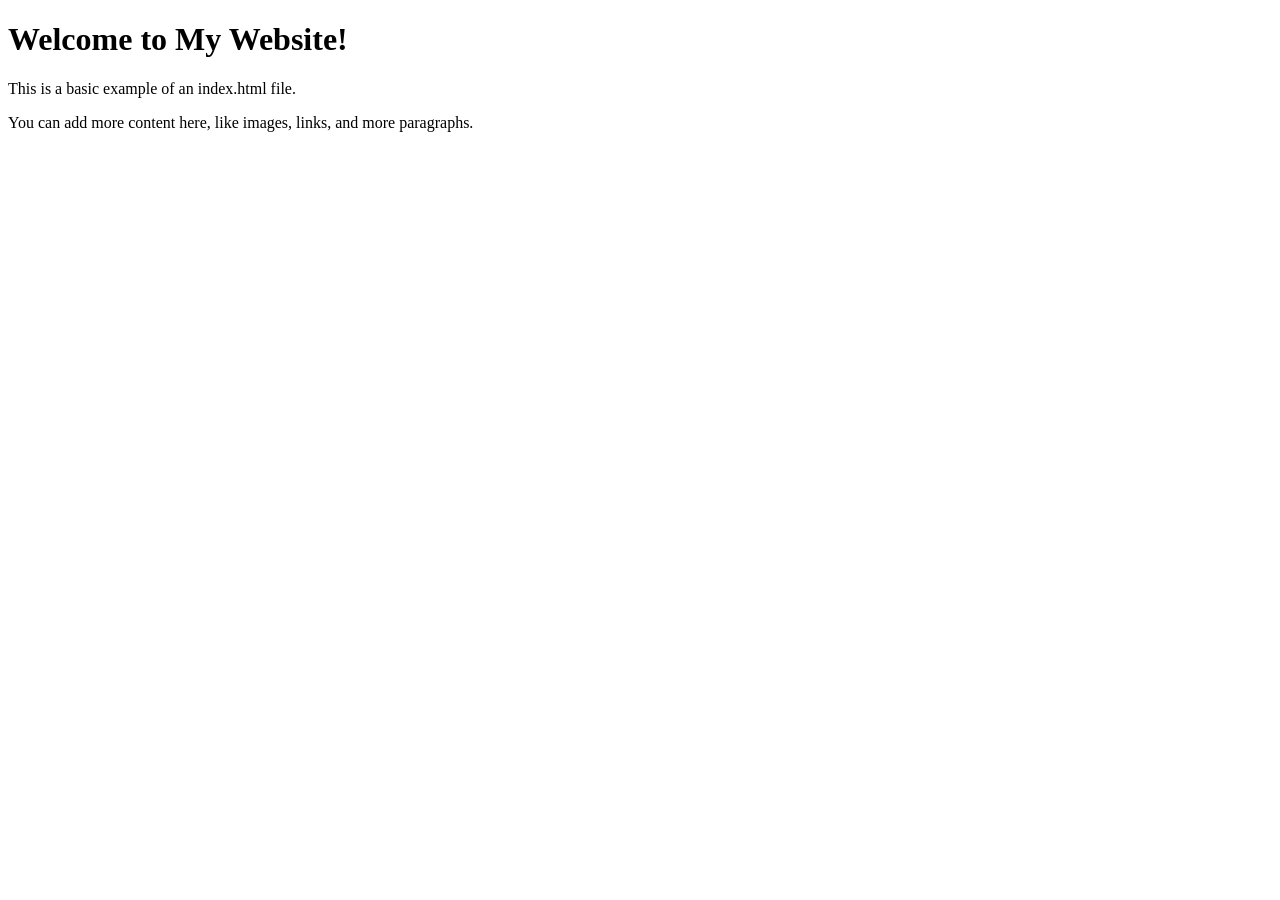
==== index.html @ e3039067 "Create index.html" ====
<!DOCTYPE html>
<html lang="en">
<head>
    <meta charset="UTF-8">
    <meta name="viewport" content="width=device-width, initial-scale=1.0">
    <title>Juli Osusky</title>
</head>
<body>
    <h1>Welcome to My Website!</h1>
    <p>This is a basic example of an index.html file.</p>
    <p>You can add more content here, like images, links, and more paragraphs.</p>
</body>
</html>
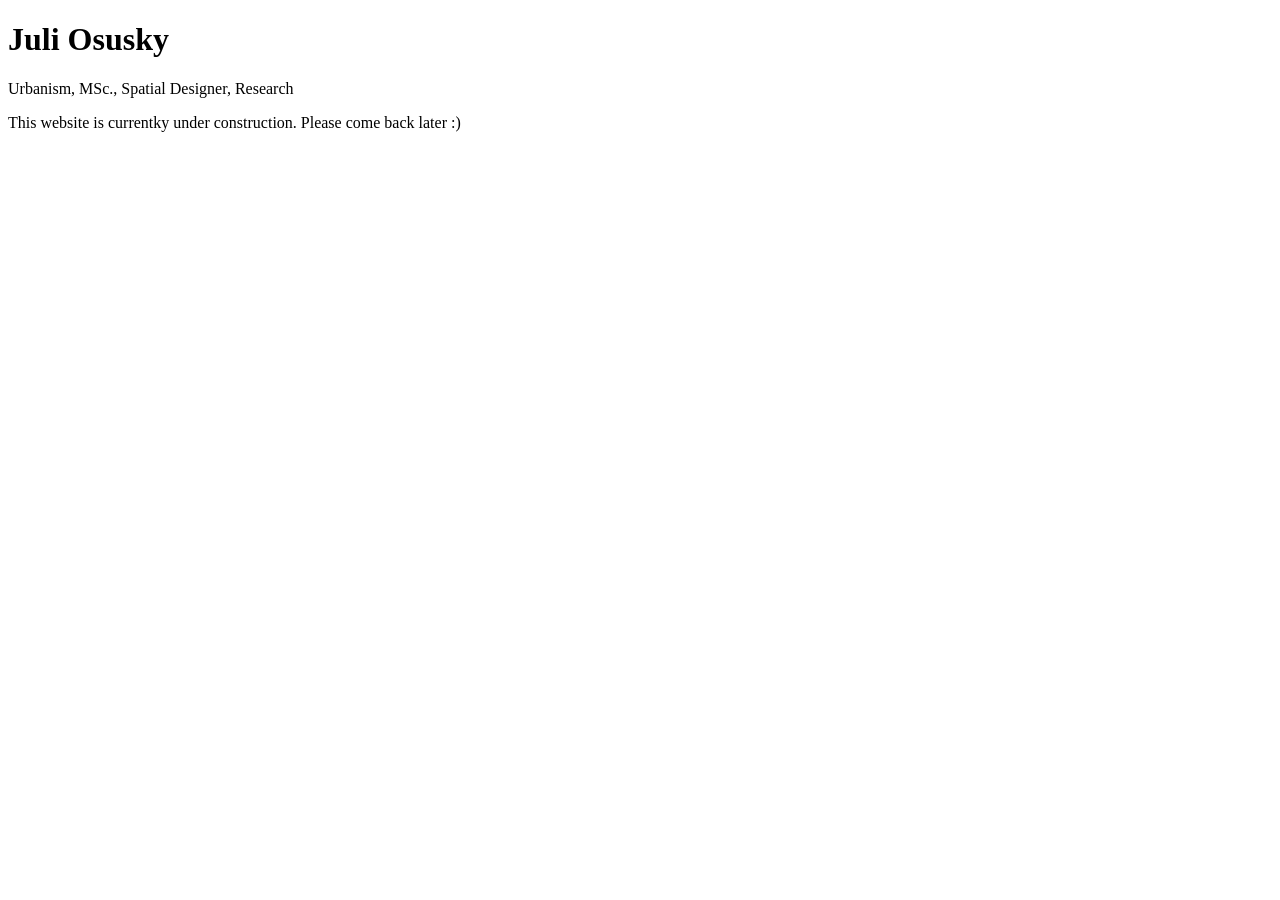
==== commit 488dc3e5: "Update index.html" ====
--- a/index.html
+++ b/index.html
@@ -6,8 +6,8 @@
     <title>Juli Osusky</title>
 </head>
 <body>
-    <h1>Welcome to My Website!</h1>
-    <p>This is a basic example of an index.html file.</p>
-    <p>You can add more content here, like images, links, and more paragraphs.</p>
+    <h1>Juli Osusky</h1>
+    <p>Urbanism, MSc., Spatial Designer, Research</p>
+    <p>This website is currentky under construction. Please come back later :) </p>
 </body>
 </html>
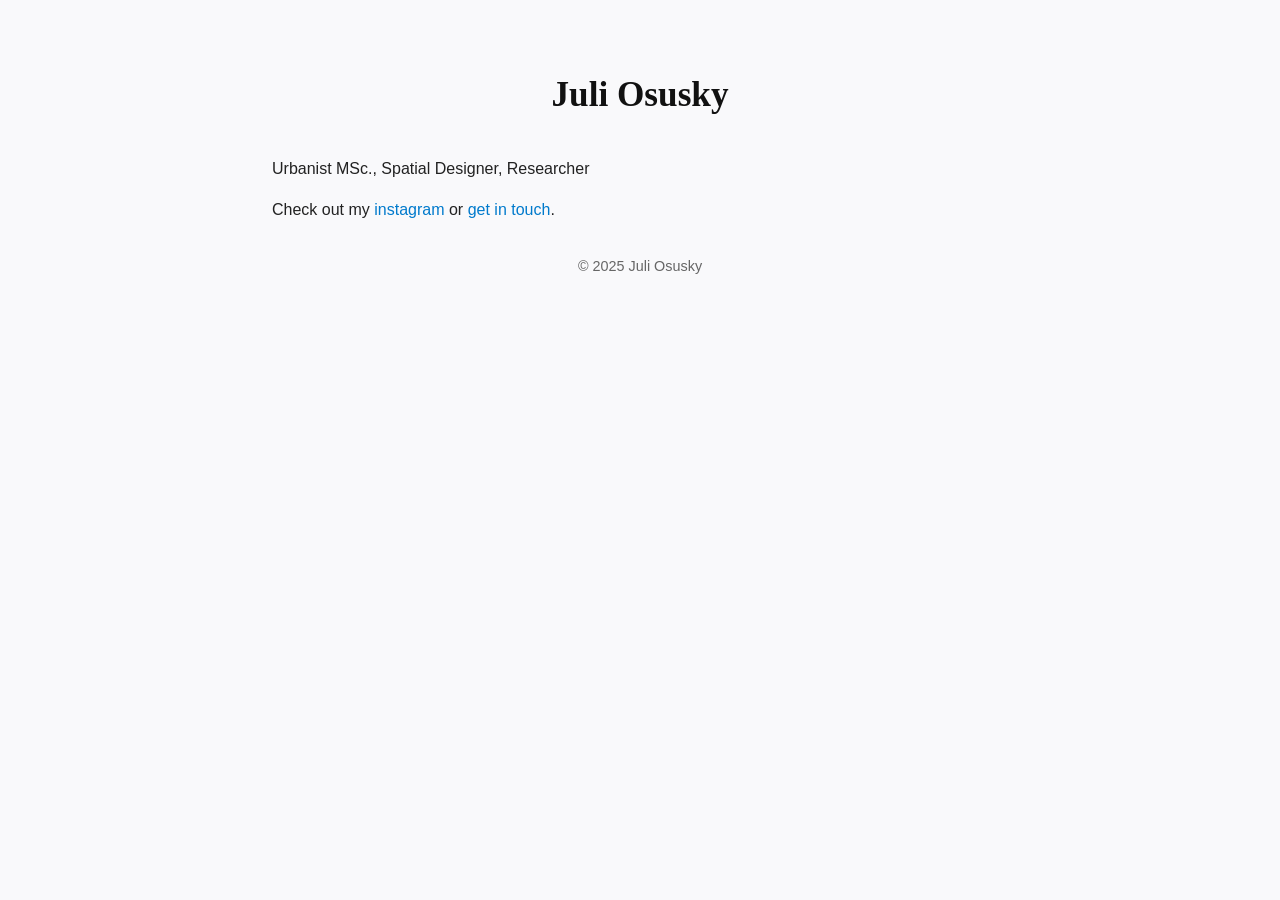
==== commit ac612ac0: "Update index.html" ====
--- a/index.html
+++ b/index.html
@@ -1,13 +1,22 @@
 <!DOCTYPE html>
 <html lang="en">
 <head>
-    <meta charset="UTF-8">
-    <meta name="viewport" content="width=device-width, initial-scale=1.0">
-    <title>Juli Osusky</title>
+  <meta charset="UTF-8">
+  <meta name="viewport" content="width=device-width, initial-scale=1.0">
+  <title>Juli Osusky</title>
+  <link rel="stylesheet" href="style.css">
 </head>
 <body>
+  <header>
     <h1>Juli Osusky</h1>
-    <p>Urbanism, MSc., Spatial Designer, Research</p>
-    <p>This website is currentky under construction. Please come back later :) </p>
+  </header>
+
+  <p>Urbanist MSc., Spatial Designer, Researcher</p>
+
+  <p>Check out my <a href="https://www.instagram.com/1osay_?igsh=Z21yczBwbDdqYTEz">instagram</a> or <a href="contact.html">get in touch</a>.</p>
+
+  <footer>
+    © 2025 Juli Osusky
+  </footer>
 </body>
 </html>
--- a/style.css
+++ b/style.css
@@ -0,0 +1,69 @@
+/* === Base color palette === */
+:root {
+  --bg-color: #f9f9fb;         /* background */
+  --text-color: #222;          /* main text */
+  --accent-color: #007acc;     /* links, highlights */
+  --accent-hover: #005b99;     /* link hover color */
+  --title-color: #111;         /* headings */
+  --font-body: "Inter", Arial, sans-serif;
+  --font-title: "Georgia", serif;
+}
+
+/* === Global reset & base === */
+* {
+  margin: 0;
+  padding: 0;
+  box-sizing: border-box;
+}
+
+html, body {
+  height: 100%;
+}
+
+body {
+  background-color: var(--bg-color);
+  color: var(--text-color);
+  font-family: var(--font-body);
+  line-height: 1.6;
+  padding: 2rem;
+  max-width: 800px;
+  margin: 0 auto;
+}
+
+/* === Titles === */
+h1, h2, h3 {
+  font-family: var(--font-title);
+  color: var(--title-color);
+  margin-bottom: 0.5em;
+}
+
+h1 {
+  font-size: 2.2rem;
+  margin-top: 1em;
+  text-align: center;
+}
+
+/* === Links === */
+a {
+  color: var(--accent-color);
+  text-decoration: none;
+  transition: color 0.2s ease;
+}
+
+a:hover,
+a:focus {
+  color: var(--accent-hover);
+  text-decoration: underline;
+}
+
+/* === Misc === */
+p {
+  margin-bottom: 1em;
+}
+
+header, footer {
+  text-align: center;
+  margin: 2rem 0;
+  color: #666;
+  font-size: 0.9rem;
+}
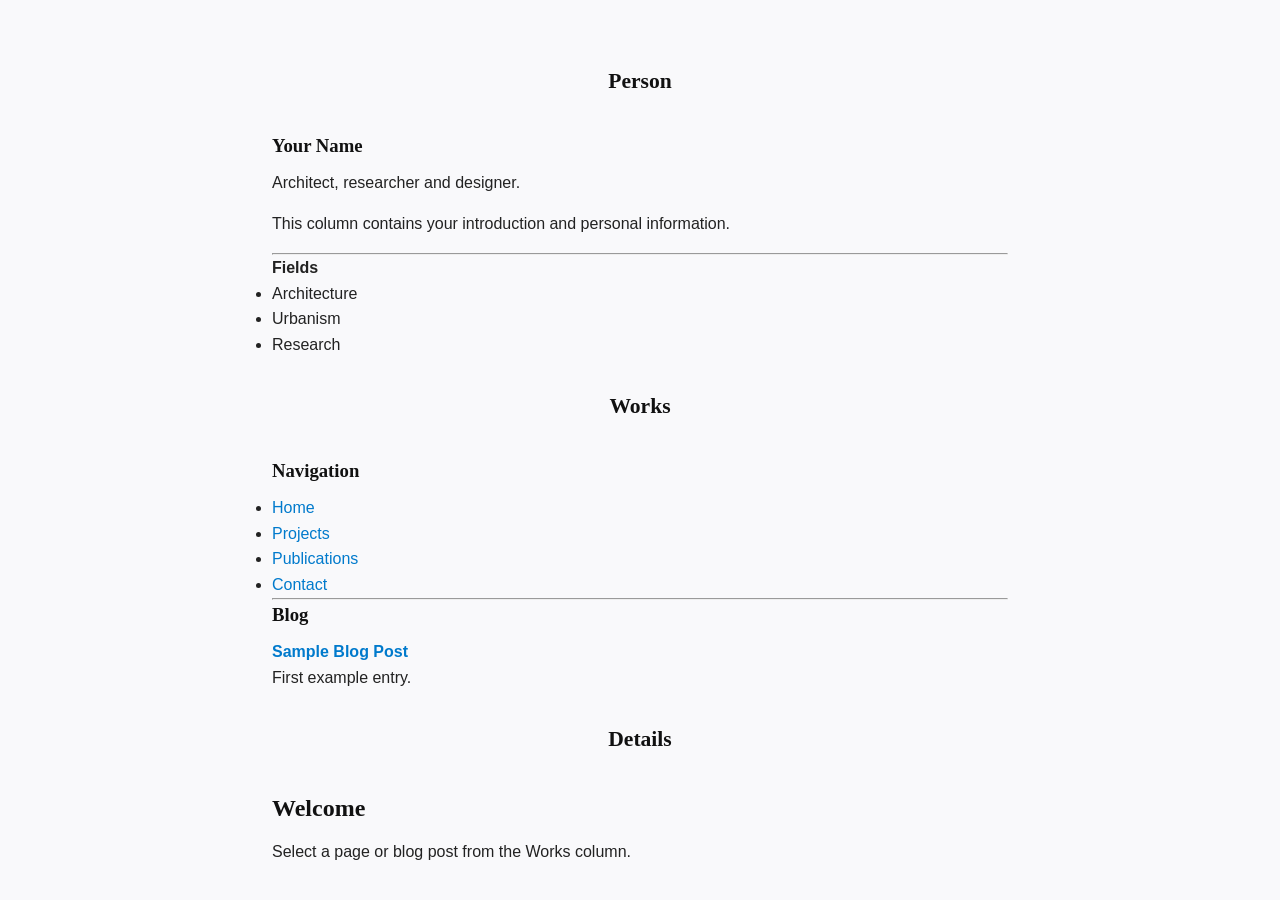
==== commit 30307783: "Update index.html" ====
--- a/index.html
+++ b/index.html
@@ -1,22 +1,153 @@
 <!DOCTYPE html>
 <html lang="en">
+
 <head>
-  <meta charset="UTF-8">
-  <meta name="viewport" content="width=device-width, initial-scale=1.0">
-  <title>Juli Osusky</title>
-  <link rel="stylesheet" href="style.css">
+    <meta charset="UTF-8">
+    <meta name="viewport" content="width=device-width, initial-scale=1.0">
+    <title>Portfolio</title>
+
+    <link rel="stylesheet" href="style.css">
 </head>
+
 <body>
-  <header>
-    <h1>Juli Osusky</h1>
-  </header>
 
-  <p>Urbanist MSc., Spatial Designer, Researcher</p>
+<div class="layout">
 
-  <p>Check out my <a href="https://www.instagram.com/1osay_?igsh=Z21yczBwbDdqYTEz">instagram</a> or <a href="contact.html">get in touch</a>.</p>
+    <!-- PERSON -->
 
-  <footer>
-    © 2025 Juli Osusky
-  </footer>
+    <aside id="person-panel" class="panel">
+
+        <header class="panel-header">
+            <h2>Person</h2>
+        </header>
+
+        <div class="panel-content">
+
+            <h3>Your Name</h3>
+
+            <p>
+                Architect, researcher and designer.
+            </p>
+
+            <p>
+                This column contains your introduction and personal information.
+            </p>
+
+            <hr>
+
+            <h4>Fields</h4>
+
+            <ul>
+                <li>Architecture</li>
+                <li>Urbanism</li>
+                <li>Research</li>
+            </ul>
+
+        </div>
+
+    </aside>
+
+
+    <!-- WORKS -->
+
+    <aside id="works-panel" class="panel">
+
+        <header class="panel-header">
+            <h2>Works</h2>
+        </header>
+
+        <div class="panel-content">
+
+            <nav>
+
+                <h3>Navigation</h3>
+
+                <ul>
+
+                    <li>
+                        <a href="#" class="load-content"
+                           data-file="posts/sample-post.html">
+                            Home
+                        </a>
+                    </li>
+
+                    <li>
+                        <a href="#" class="load-content"
+                           data-file="posts/sample-post.html">
+                            Projects
+                        </a>
+                    </li>
+
+                    <li>
+                        <a href="#" class="load-content"
+                           data-file="posts/sample-post.html">
+                            Publications
+                        </a>
+                    </li>
+
+                    <li>
+                        <a href="#" class="load-content"
+                           data-file="posts/sample-post.html">
+                            Contact
+                        </a>
+                    </li>
+
+                </ul>
+
+            </nav>
+
+            <hr>
+
+            <h3>Blog</h3>
+
+            <article>
+
+                <h4>
+
+                    <a href="#"
+                       class="load-content"
+                       data-file="posts/sample-post.html">
+
+                        Sample Blog Post
+
+                    </a>
+
+                </h4>
+
+                <p>
+                    First example entry.
+                </p>
+
+            </article>
+
+        </div>
+
+    </aside>
+
+
+    <!-- DETAILS -->
+
+    <main id="details-panel" class="panel">
+
+        <header class="panel-header">
+            <h2>Details</h2>
+        </header>
+
+        <div id="details-content" class="panel-content">
+
+            <h2>Welcome</h2>
+
+            <p>
+                Select a page or blog post from the Works column.
+            </p>
+
+        </div>
+
+    </main>
+
+</div>
+
+<script src="script.js"></script>
+
 </body>
 </html>
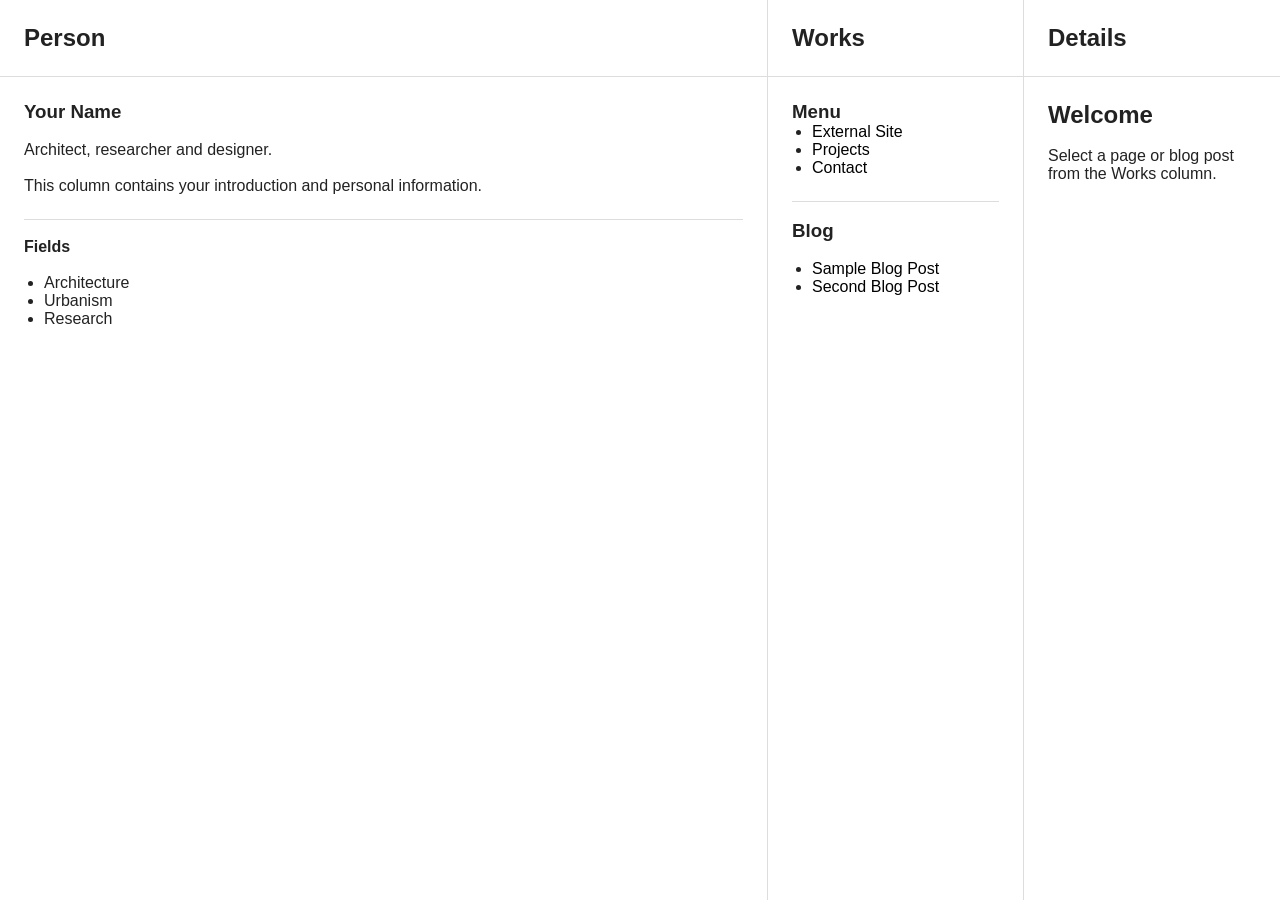
==== commit a57ac874: "Update index.html" ====
--- a/index.html
+++ b/index.html
@@ -58,36 +58,28 @@
 
         <div class="panel-content">
 
+            <!-- MENU -->
+
             <nav>
 
-                <h3>Navigation</h3>
+                <h3>Menu</h3>
 
-                <ul>
+                <ul>    
 
                     <li>
-                        <a href="#" class="load-content"
-                           data-file="posts/sample-post.html">
-                            Home
+                        <a href="https://example.com" class="external-link">
+                            External Site
                         </a>
                     </li>
 
                     <li>
-                        <a href="#" class="load-content"
-                           data-file="posts/sample-post.html">
+                        <a href="https://example.com/projects" class="external-link">
                             Projects
                         </a>
                     </li>
 
                     <li>
-                        <a href="#" class="load-content"
-                           data-file="posts/sample-post.html">
-                            Publications
-                        </a>
-                    </li>
-
-                    <li>
-                        <a href="#" class="load-content"
-                           data-file="posts/sample-post.html">
+                        <a href="https://example.com/contact" class="external-link">
                             Contact
                         </a>
                     </li>
@@ -96,29 +88,34 @@
 
             </nav>
 
+
             <hr>
+
+
+            <!-- BLOG -->
 
             <h3>Blog</h3>
 
-            <article>
+            <ul>
 
-                <h4>
-
+                <li>
                     <a href="#"
                        class="load-content"
                        data-file="posts/sample-post.html">
+                        Sample Blog Post
+                    </a>
+                </li>
 
-                        Sample Blog Post
 
+                <li>
+                    <a href="#"
+                       class="load-content"
+                       data-file="posts/second-post.html">
+                        Second Blog Post
                     </a>
+                </li>
 
-                </h4>
-
-                <p>
-                    First example entry.
-                </p>
-
-            </article>
+            </ul>
 
         </div>
 
--- a/style.css
+++ b/style.css
@@ -1,69 +1,125 @@
-/* === Base color palette === */
-:root {
-  --bg-color: #f9f9fb;         /* background */
-  --text-color: #222;          /* main text */
-  --accent-color: #007acc;     /* links, highlights */
-  --accent-hover: #005b99;     /* link hover color */
-  --title-color: #111;         /* headings */
-  --font-body: "Inter", Arial, sans-serif;
-  --font-title: "Georgia", serif;
-}
-
-/* === Global reset & base === */
 * {
-  margin: 0;
-  padding: 0;
-  box-sizing: border-box;
-}
-
-html, body {
-  height: 100%;
+    margin: 0;
+    padding: 0;
+    box-sizing: border-box;
 }
 
 body {
-  background-color: var(--bg-color);
-  color: var(--text-color);
-  font-family: var(--font-body);
-  line-height: 1.6;
-  padding: 2rem;
-  max-width: 800px;
-  margin: 0 auto;
+
+    font-family: Arial, Helvetica, sans-serif;
+
+    background: white;
+
+    color: #222;
+
+    height: 100vh;
+
 }
 
-/* === Titles === */
-h1, h2, h3 {
-  font-family: var(--font-title);
-  color: var(--title-color);
-  margin-bottom: 0.5em;
+
+/* ------------------------- */
+/* Panel Layout States */
+/* ------------------------- */
+
+
+/* Default state */
+
+.layout {
+
+    display: grid;
+
+    grid-template-columns: 3fr 1fr 1fr;
+
+    height: 100vh;
+
 }
 
-h1 {
-  font-size: 2.2rem;
-  margin-top: 1em;
-  text-align: center;
+
+/* Details opened */
+
+.layout.details-active {
+
+    grid-template-columns: 1fr 1fr 3fr;
+
 }
 
-/* === Links === */
-a {
-  color: var(--accent-color);
-  text-decoration: none;
-  transition: color 0.2s ease;
+
+/* Works stays fixed */
+
+#works-panel {
+
+    min-width: 250px;
+
 }
 
-a:hover,
-a:focus {
-  color: var(--accent-hover);
-  text-decoration: underline;
+.panel {
+
+    display: flex;
+
+    flex-direction: column;
+
+    overflow: hidden;
+
+    border-right: 1px solid #ddd;
+
 }
 
-/* === Misc === */
-p {
-  margin-bottom: 1em;
+.panel:last-child {
+
+    border-right: none;
+
 }
 
-header, footer {
-  text-align: center;
-  margin: 2rem 0;
-  color: #666;
-  font-size: 0.9rem;
+.panel-header {
+
+    padding: 24px;
+
+    border-bottom: 1px solid #ddd;
+
 }
+
+.panel-content {
+
+    flex: 1;
+
+    overflow-y: auto;
+
+    padding: 24px;
+
+}
+
+.panel-content>* {
+
+    margin-bottom: 18px;
+
+}
+
+ul {
+
+    padding-left: 20px;
+
+}
+
+a {
+
+    color: black;
+
+    text-decoration: none;
+
+}
+
+a:hover {
+
+    text-decoration: underline;
+
+}
+
+hr {
+
+    border: none;
+
+    border-top: 1px solid #ddd;
+
+    margin: 24px 0;
+
+}
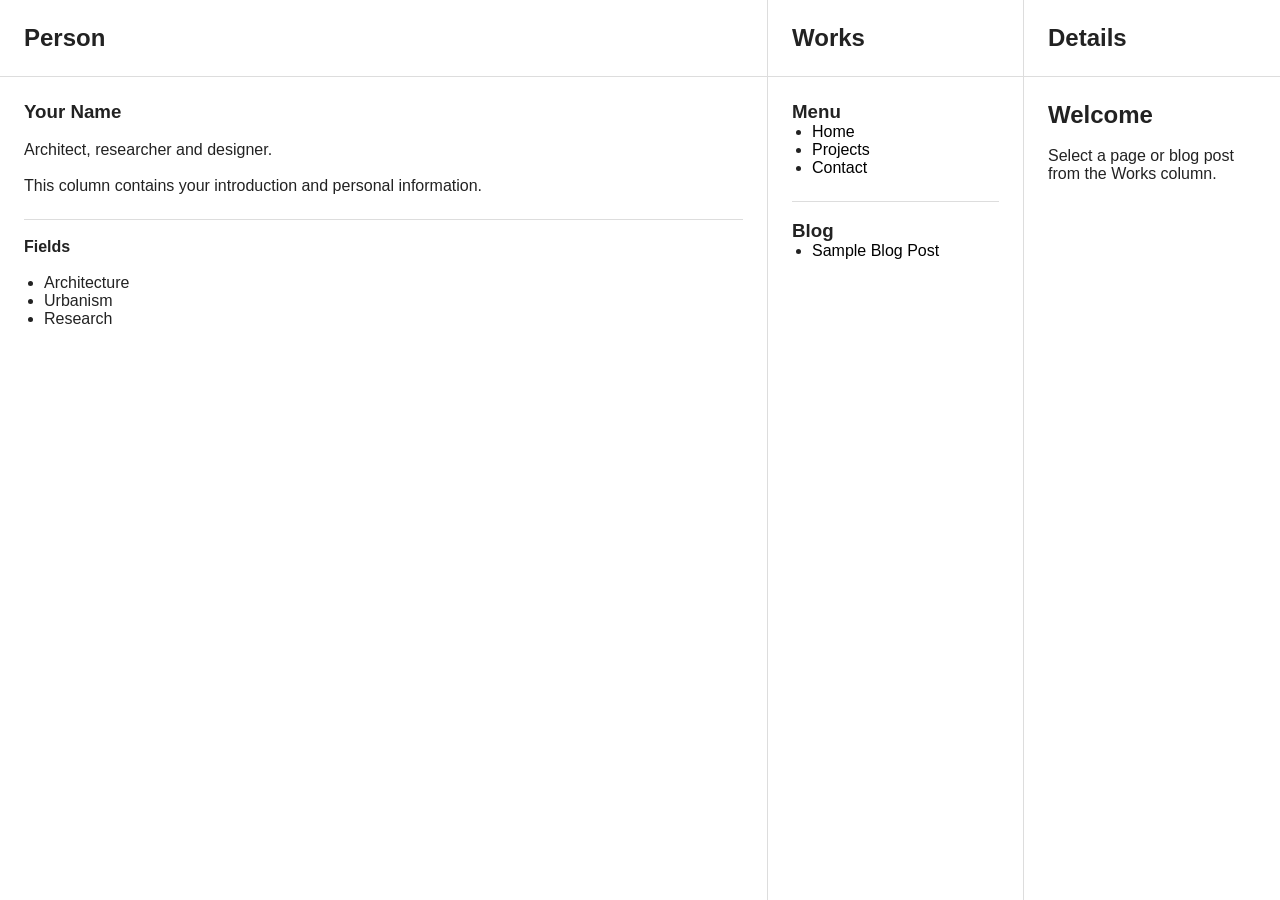
==== commit 5225e55f: "Update index.html" ====
--- a/index.html
+++ b/index.html
@@ -56,47 +56,60 @@
             <h2>Works</h2>
         </header>
 
-        <div class="panel-content">
 
-            <!-- MENU -->
-
-            <nav>
-
-                <h3>Menu</h3>
-
-                <ul>    
-
-                    <li>
-                        <a href="https://example.com" class="external-link">
-                            External Site
-                        </a>
-                    </li>
-
-                    <li>
-                        <a href="https://example.com/projects" class="external-link">
-                            Projects
-                        </a>
-                    </li>
-
-                    <li>
-                        <a href="https://example.com/contact" class="external-link">
-                            Contact
-                        </a>
-                    </li>
-
-                </ul>
-
-            </nav>
+    <div class="panel-content">
 
 
-            <hr>
+        <!-- MENU -->
+
+        <nav>
+
+            <h3>Menu</h3>
+
+            <ul>
+
+                <li>
+                    <a href="#"
+                       class="load-content"
+                       data-file="pages/home.html">
+                        Home
+                    </a>
+                </li>
 
 
-            <!-- BLOG -->
+                <li>
+                    <a href="#"
+                       class="load-content"
+                       data-file="pages/projects.html">
+                        Projects
+                    </a>
+                </li>
+
+
+                <li>
+                    <a href="#"
+                       class="load-content"
+                       data-file="pages/contact.html">
+                        Contact
+                    </a>
+                </li>
+
+            </ul>
+
+        </nav>
+        
+        <hr>
+
+
+        <!-- BLOG -->
+
+        <section>
 
             <h3>Blog</h3>
 
-            <ul>
+            <ul id="blog-list">
+
+                <!-- wird später aus JSON gefüllt -->
 
                 <li>
                     <a href="#"
@@ -106,20 +119,13 @@
                     </a>
                 </li>
 
-
-                <li>
-                    <a href="#"
-                       class="load-content"
-                       data-file="posts/second-post.html">
-                        Second Blog Post
-                    </a>
-                </li>
-
             </ul>
 
-        </div>
+        </section>
 
-    </aside>
+    </div>
+
+</aside>
 
 
     <!-- DETAILS -->
